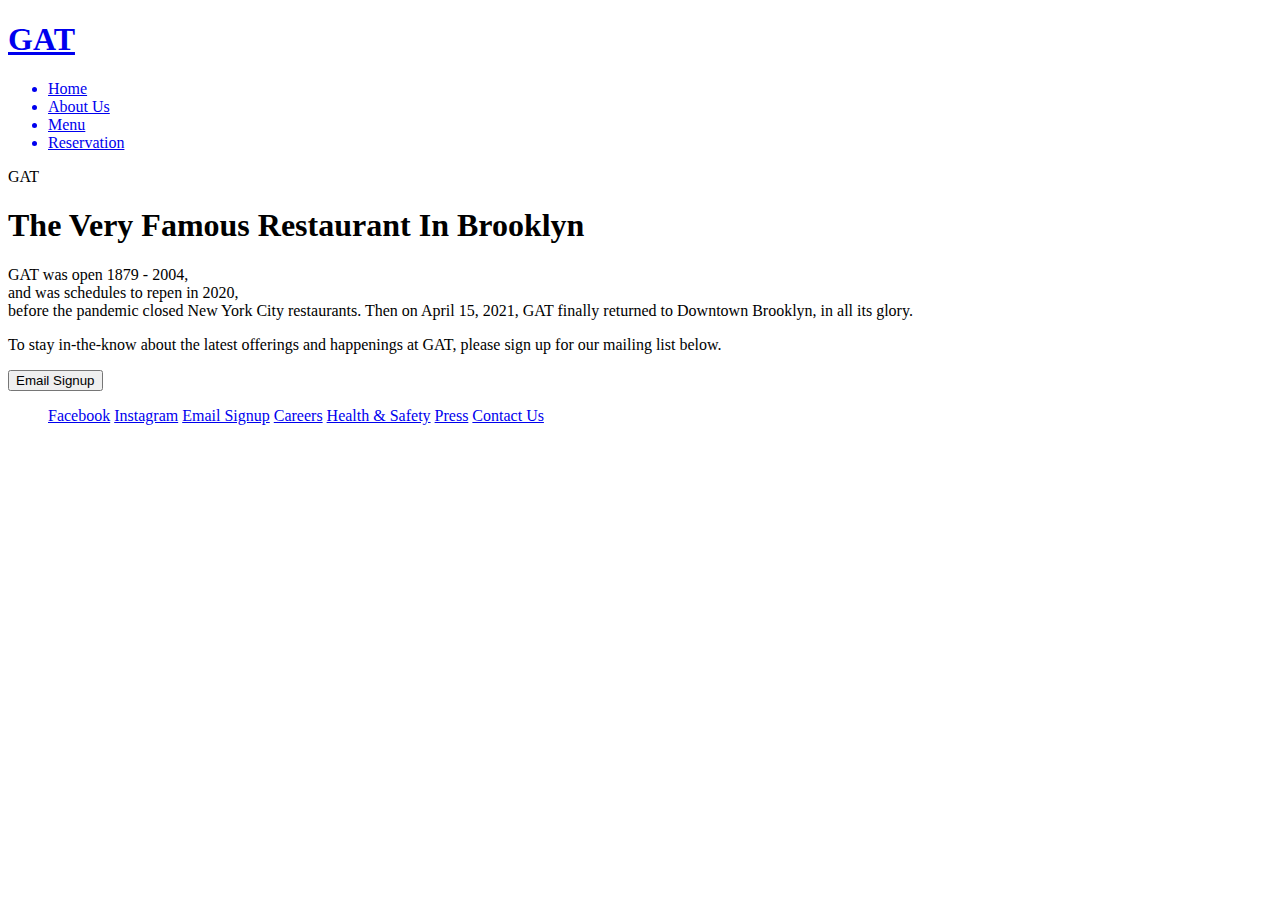
==== index.html @ 4d98efc5 "first commit" ====
<!DOCTYPE html>
<html lang="en">
<head>
    <meta charset="UTF-8">
    <meta http-equiv="X-UA-Compatible" content="IE=edge">
    <meta name="viewport" content="width=device-width, initial-scale=1.0">
    <title>GAT</title>
</head>
<body>
    <nav>
        <div class="logo">
            <a href="#"><h1>GAT</h1></a>
        </div>
        <ul>
            <a href="#"><li>Home</li></a>
            <a href="./about.html"><li>About Us</li></a>
            <a href="./menu.html"><li>Menu</li></a>
            <a href="./reservation.html"><li>Reservation</li></a>
        </ul>
    </nav>
    <main>
        <div class="main_container">
            <p>GAT</p>
        </div>
        <div>
            <h1>The Very Famous Restaurant In Brooklyn</h1>
            <p>
                <span>GAT was open 1879 - 2004,</span>
                <br>
                <span>and was schedules to repen in 2020,</span>
                <br>
                <span>before the pandemic closed New York City restaurants. Then on April 15, 2021, GAT finally returned to Downtown Brooklyn, in all its glory.</span>
            </p>
            <p>
                To stay in-the-know about the latest offerings and happenings at GAT, please sign up for our mailing list below.
            </p>
            <p>
                <button>Email Signup</button>
            </p>
        </div>
    </main>
    <footer>
        <ul>
            <a href="#">Facebook</a>
            <a href="#">Instagram</a>
            <a href="#">Email Signup</a>
            <a href="#">Careers</a>
            <a href="#">Health & Safety</a>
            <a href="#">Press</a>
            <a href="#">Contact Us</a>
        </ul>
    </footer>
</body>
</html>
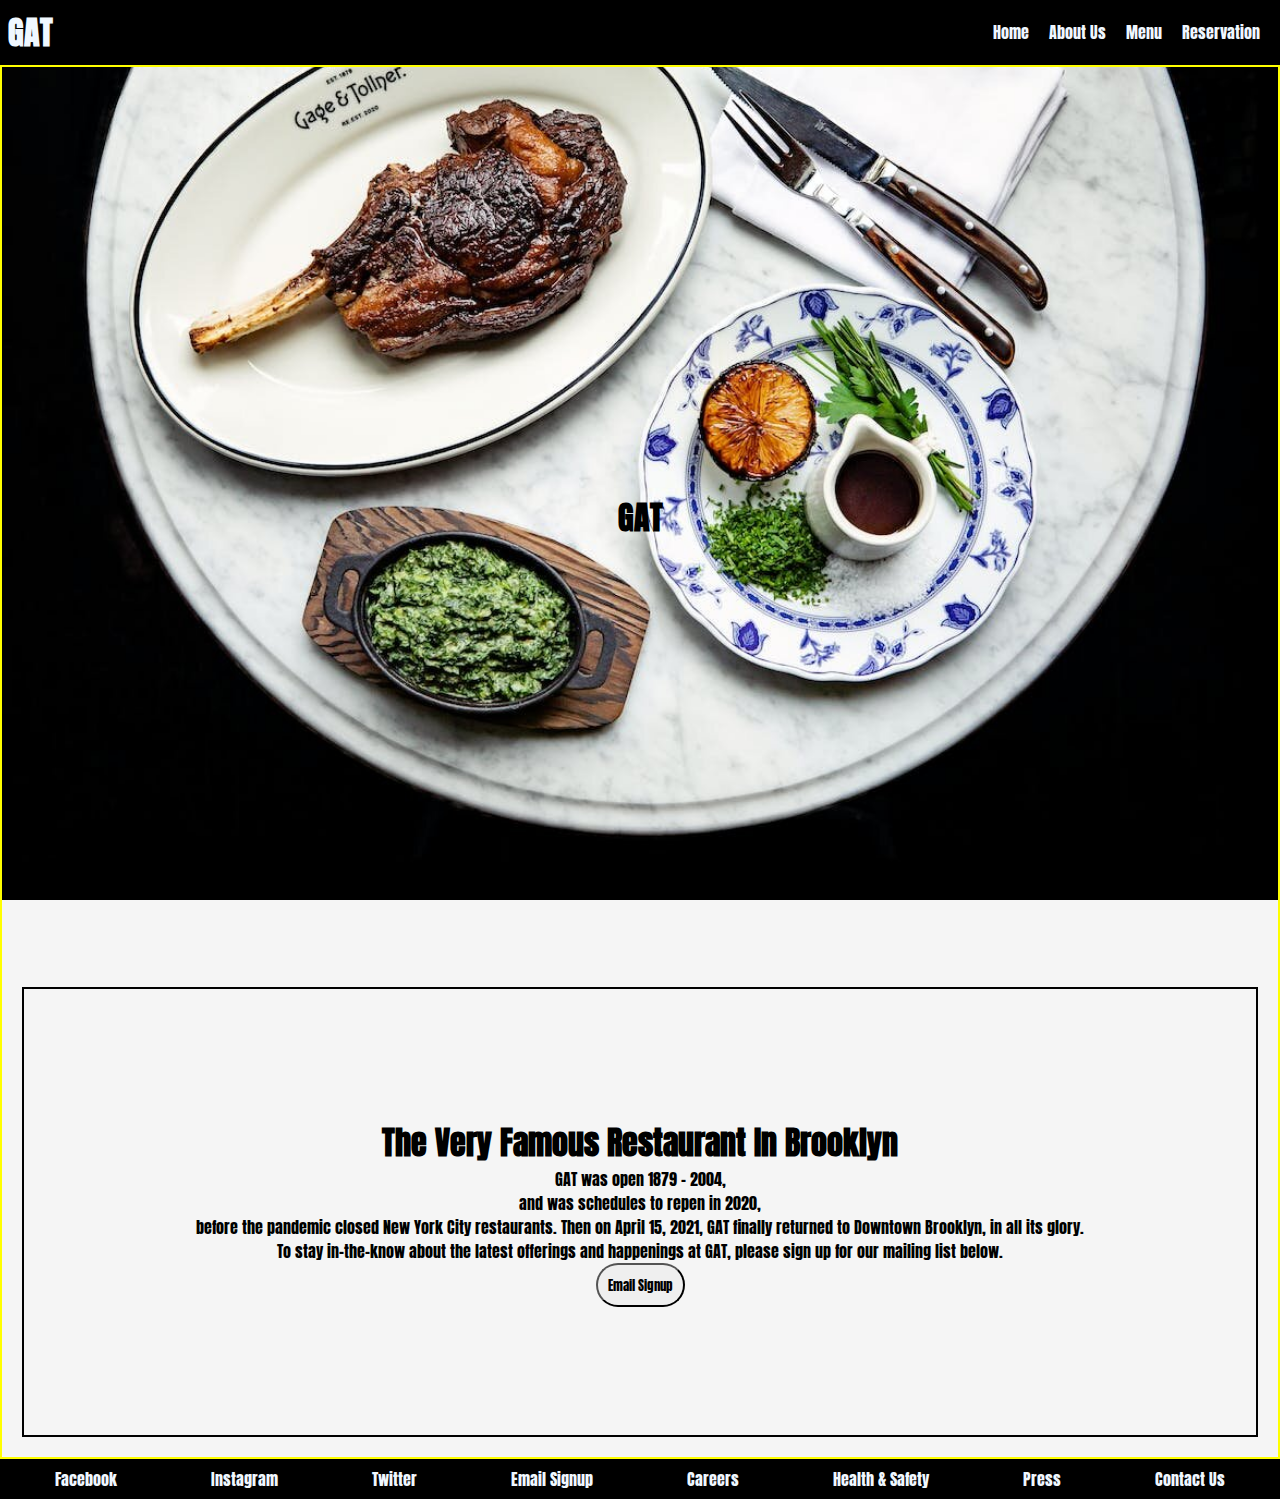
==== commit 2db63530: "revisions" ====
--- a/index.html
+++ b/index.html
@@ -5,24 +5,29 @@
     <meta http-equiv="X-UA-Compatible" content="IE=edge">
     <meta name="viewport" content="width=device-width, initial-scale=1.0">
     <title>GAT</title>
+    <link rel="preconnect" href="https://fonts.googleapis.com">
+    <link rel="preconnect" href="https://fonts.gstatic.com" crossorigin>
+    <link href="https://fonts.googleapis.com/css2?family=Anton&display=swap" rel="stylesheet">
+    <link rel="stylesheet" href="./styles/base.css">
+    <link rel="stylesheet" href="./styles/index.css">
 </head>
 <body>
     <nav>
         <div class="logo">
-            <a href="#"><h1>GAT</h1></a>
+            <h1><a href="#">GAT</a></h1>
         </div>
         <ul>
-            <a href="#"><li>Home</li></a>
-            <a href="./about.html"><li>About Us</li></a>
-            <a href="./menu.html"><li>Menu</li></a>
-            <a href="./reservation.html"><li>Reservation</li></a>
+            <li><a href="#">Home</a></li>
+            <li><a href="./about.html">About Us</a></li>
+            <li><a href="./menu.html">Menu</a></li>
+            <li><a href="./reservation.html">Reservation</a></li>
         </ul>
     </nav>
     <main>
         <div class="main_container">
-            <p>GAT</p>
+            <h1>GAT</h1>
         </div>
-        <div>
+        <div class="opener">
             <h1>The Very Famous Restaurant In Brooklyn</h1>
             <p>
                 <span>GAT was open 1879 - 2004,</span>
@@ -43,6 +48,7 @@
         <ul>
             <a href="#">Facebook</a>
             <a href="#">Instagram</a>
+            <a href="#">Twitter</a>
             <a href="#">Email Signup</a>
             <a href="#">Careers</a>
             <a href="#">Health & Safety</a>
--- a/styles/base.css
+++ b/styles/base.css
@@ -0,0 +1,99 @@
+/* root */
+
+* {
+    box-sizing: border-box;
+    margin: 0;
+    padding: 0;
+    /* border: 2px solid red; */
+}
+
+/* body */
+
+body {
+    background: whitesmoke;
+    font-family: 'Anton', sans-serif;
+}
+
+/* navigation */
+
+nav {
+    position: sticky;
+    left: 0;
+    top: 0;
+    display: flex;
+    justify-content: space-between;
+    padding: 8px;
+    /* background: rgba(0, 0, 0, 0.2); */
+    background: rgba(0, 0, 0, 1);
+    /* border: 2px solid blue; */
+    font-family: 'Anton', sans-serif;
+}
+
+nav a {
+    color: aliceblue;
+    text-decoration: none;
+}
+
+nav a:visited {
+    text-decoration: none;
+}
+
+div.logo {
+    /* border: 2px solid orange; */
+    display: flex;
+    align-self: center;
+}
+
+/* div.logo h1 a {
+    text-decoration: none;
+    color: aliceblue;
+} */
+
+/* div.logo h1 a:visited {
+    text-decoration: none;
+} */
+
+nav ul {
+    border: 2px solid black;
+    display: flex;
+}
+
+nav ul li {
+    padding: 10px;
+    text-decoration: none;
+    list-style-type: none;
+}
+
+/* content */
+
+main {
+    border: 2px solid yellow;
+}
+
+div.main_container {
+    height: 100vh;
+    display: flex;
+    justify-content: center;
+    align-items: center;
+}
+/* footer */
+
+footer {
+    padding: 8px;
+    background: rgba(0, 0, 0, 1);
+    font-family: 'Anton', sans-serif;
+}
+
+footer ul {
+    display: flex;
+    justify-content: space-around;
+}
+
+footer ul a {
+    color: aliceblue;
+    text-decoration: none;
+}
+
+footer ul a:visited {
+    text-decoration: none;
+}--- a/styles/index.css
+++ b/styles/index.css
@@ -0,0 +1,24 @@
+@import url(./base.css);
+
+div.main_container {
+    background: url(../images/home.jpg) no-repeat center center fixed;
+    background-size: cover;
+}
+
+div.opener {
+    border: 2px solid black;
+    height: 50vh;
+    margin: 20px;
+    padding: 30px;
+    display: flex;
+    flex-direction: column;
+    justify-content: center;
+    align-items: center;
+    text-align: center;
+}
+
+div.opener button {
+    padding: 10px;
+    border-radius: 25px;
+    font-family: 'Anton', sans-serif;
+}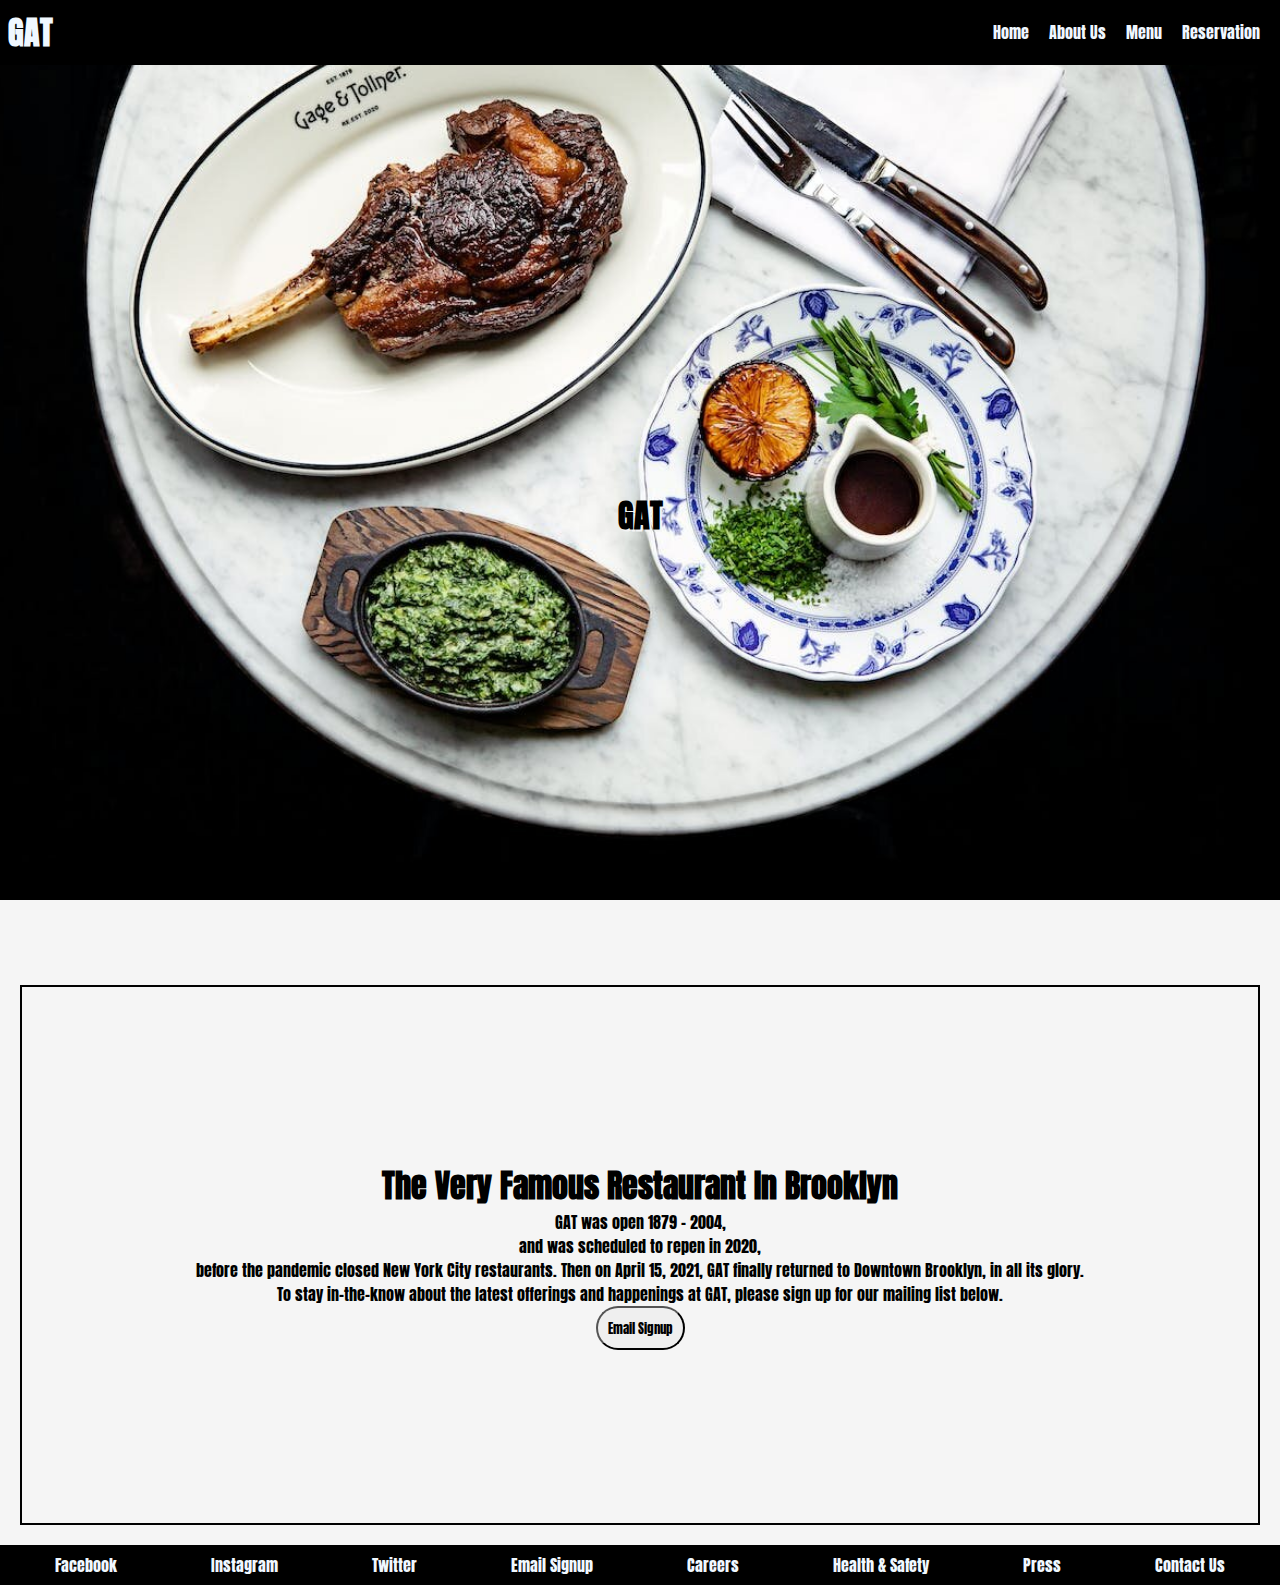
==== commit f9502122: "everything okay except reservation css" ====
--- a/index.html
+++ b/index.html
@@ -32,7 +32,7 @@
             <p>
                 <span>GAT was open 1879 - 2004,</span>
                 <br>
-                <span>and was schedules to repen in 2020,</span>
+                <span>and was scheduled to repen in 2020,</span>
                 <br>
                 <span>before the pandemic closed New York City restaurants. Then on April 15, 2021, GAT finally returned to Downtown Brooklyn, in all its glory.</span>
             </p>
--- a/styles/base.css
+++ b/styles/base.css
@@ -66,9 +66,9 @@
 
 /* content */
 
-main {
+/* main {
     border: 2px solid yellow;
-}
+} */
 
 div.main_container {
     height: 100vh;
@@ -76,6 +76,20 @@
     justify-content: center;
     align-items: center;
 }
+
+div.main_container h1, div.banner_container h1,p {
+    text-shadow: 2px 2px whitesmoke;
+}
+
+div.banner_container {
+    /* border: 2px solid red; */
+    height: 60vh;
+    display: flex;
+    justify-content: center;
+    align-items: center;
+    text-align: center;
+}
+
 /* footer */
 
 footer {
--- a/styles/index.css
+++ b/styles/index.css
@@ -7,7 +7,7 @@
 
 div.opener {
     border: 2px solid black;
-    height: 50vh;
+    height: 60vh;
     margin: 20px;
     padding: 30px;
     display: flex;
